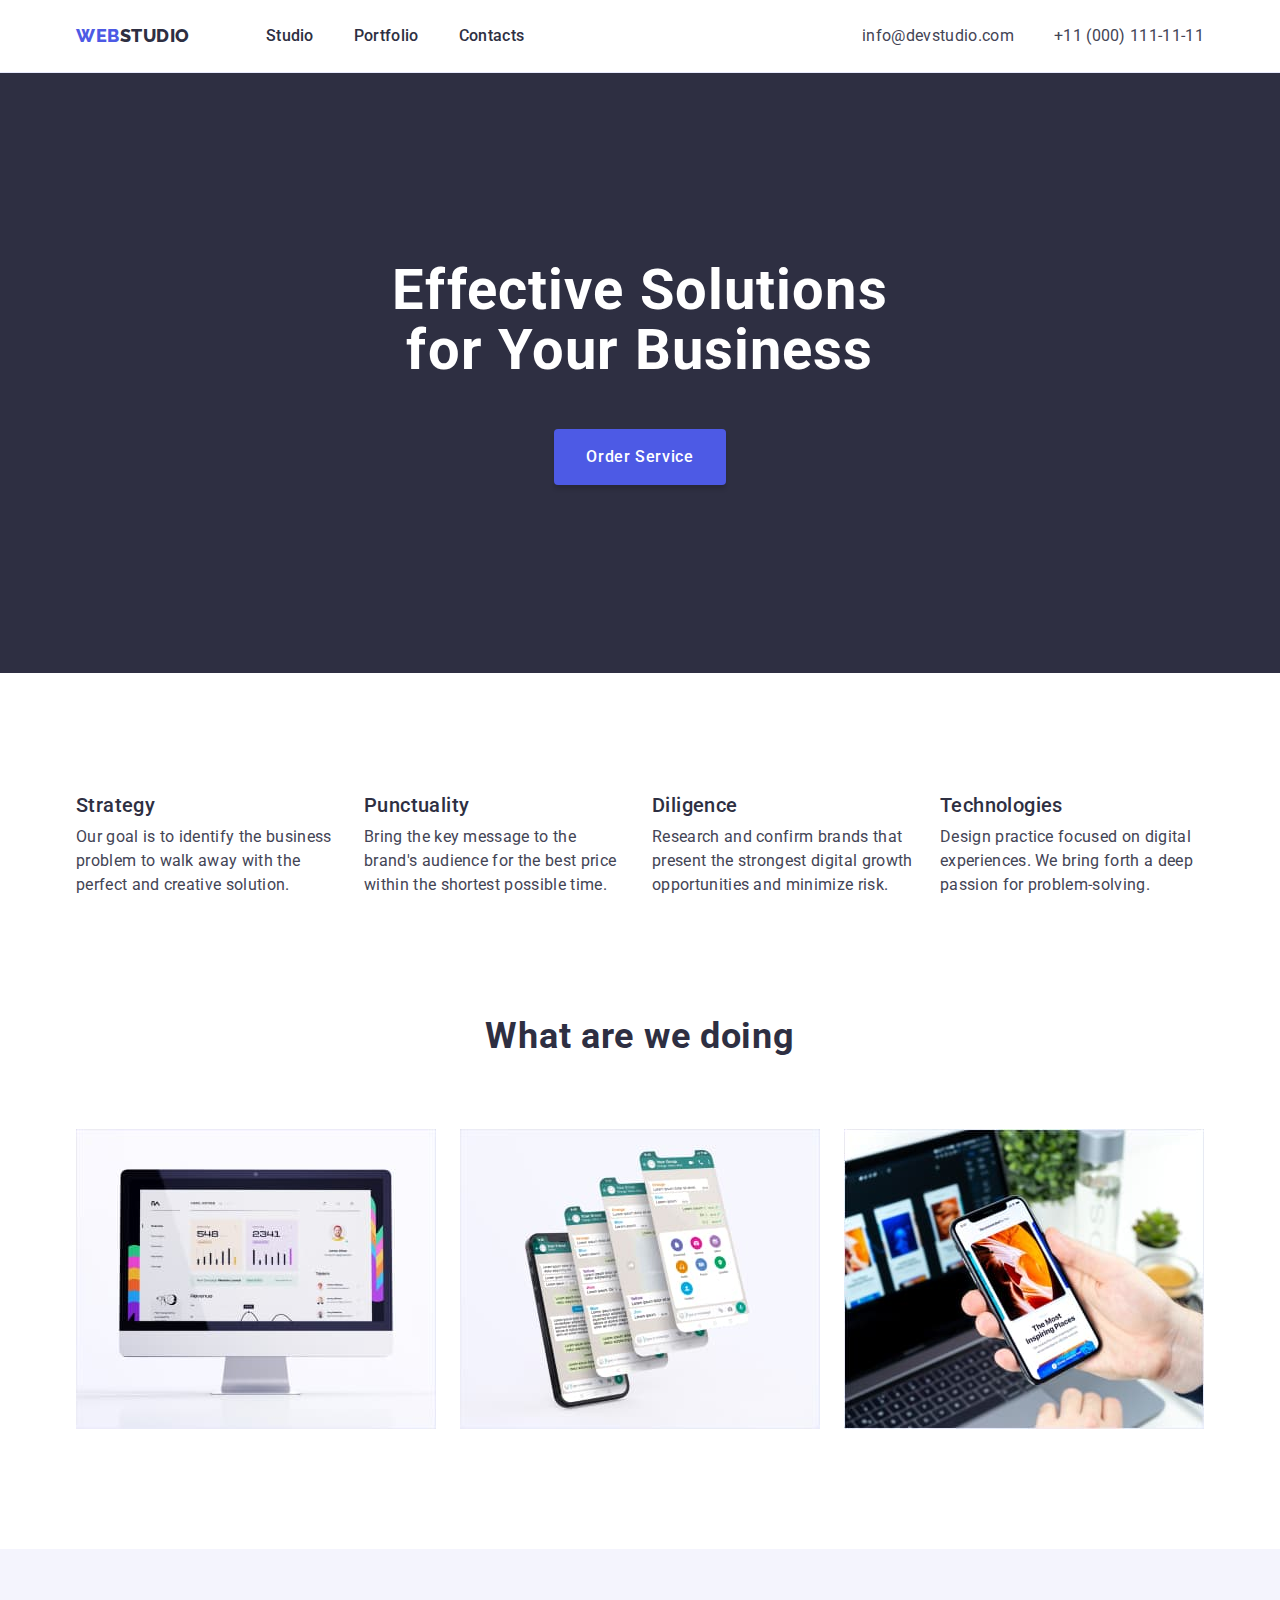
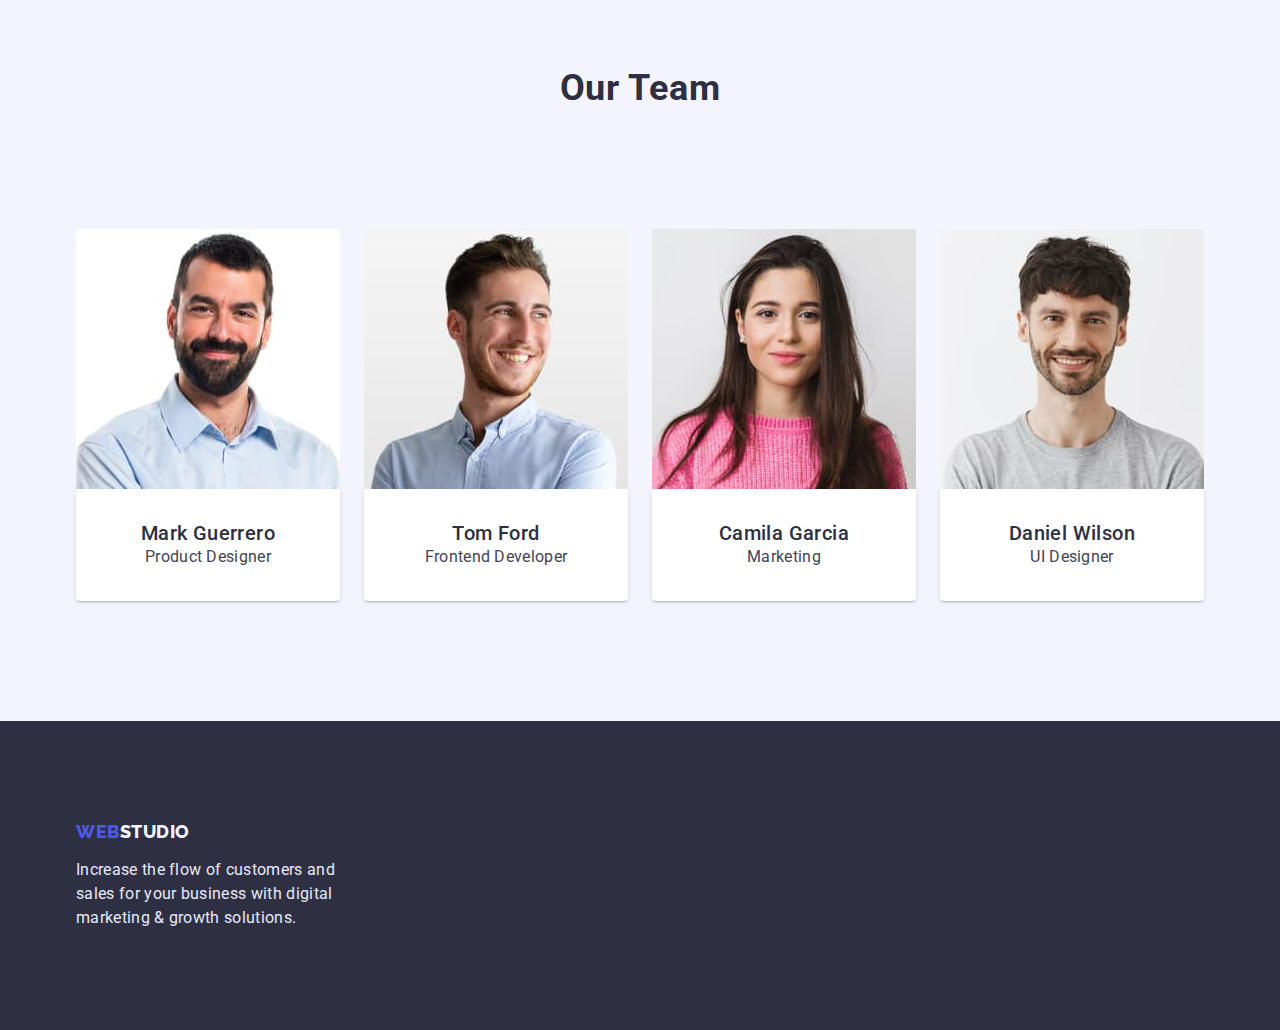
==== index.html @ 43632694 "1" ====
<!DOCTYPE html>
<html lang="en">
  <head>
    <meta charset="UTF-8" />
    <meta http-equiv="X-UA-Compatible" content="IE=edge" />
    <meta name="viewport" content="width=device-width, initial-scale=1.0" />
    <title>Webstudio</title>
    <link rel="preconnect" href="https://fonts.googleapis.com" />
    <link rel="preconnect" href="https://fonts.gstatic.com" crossorigin />
    <link
      href="https://fonts.googleapis.com/css2?family=Raleway:wght@800&family=Roboto:wght@400;500;700&display=swap"
      rel="stylesheet"
    />
    <link
      rel="stylesheet"
      href="https://cdnjs.cloudflare.com/ajax/libs/modern-normalize/1.1.0/modern-normalize.min.css"
    />
    <link rel="stylesheet" href="./css/style.css" />
  </head>
  <body>
    <header class="header">
      <div class="container main-nav">
        <nav class="header-nav">
          <a class="header-logo link" href="./index.html"
            ><span class="header-logo-web">WEB</span
            ><span class="header-logo-studio">STUDIO</span>
          </a>
          <ul class="header-list list">
            <li class="header-item">
              <a href="./index.html" class="header-link link">Studio</a>
            </li>
            <li class="header-item">
              <a href="./portfolio.html" class="header-link link">Portfolio</a>
            </li>
            <li class="header-item">
              <a href="" class="header-link link">Contacts</a>
            </li>
          </ul>
        </nav>

        <address class="header-address">
          <ul class="header-address-list list">
            <li class="header-address-item">
              <a href="mailto:info@devstudio.com" class="header-mail link"
                >info@devstudio.com</a
              >
            </li>
            <li class="header-address-item">
              <a href="tel:+110001111111" class="header-tel link"
                >+11 (000) 111-11-11</a
              >
            </li>
          </ul>
        </address>
      </div>
    </header>

    <main>
      <!-- Hero section -->
      <section class="hero">
        <div class="container">
          <h1 class="hero-title">
            Effective Solutions <br />
            for Your Business
          </h1>
          <button class="hero-btn" type="button">Order Service</button>
        </div>
      </section>
      <!-- /Hero section -->

      <!-- Our advanteges -->
      <section class="our-advanteges">
        <div class="container">
          <h2 class="visually-hidden">Our advanteges</h2>
          <ul class="our-advanteges-list list">
            <li class="our-advanteges-item">
              <h3 class="list-subtitle-our-advanteges">Strategy</h3>
              <p class="list-text-our-advanteges">
                Our goal is to identify the business problem to walk away with
                the perfect and creative solution.
              </p>
            </li>
            <li class="our-advanteges-item">
              <h3 class="list-subtitle-our-advanteges">Punctuality</h3>
              <p class="list-text-our-advanteges">
                Bring the key message to the brand's audience for the best price
                within the shortest possible time.
              </p>
            </li>
            <li class="our-advanteges-item">
              <h3 class="list-subtitle-our-advanteges">Diligence</h3>
              <p class="list-text-our-advanteges">
                Research and confirm brands that present the strongest digital
                growth opportunities and minimize risk.
              </p>
            </li>
            <li class="our-advanteges-item">
              <h3 class="list-subtitle-our-advanteges">Technologies</h3>
              <p class="list-text-our-advanteges">
                Design practice focused on digital experiences. We bring forth a
                deep passion for problem-solving.
              </p>
            </li>
          </ul>
        </div>
      </section>
      <!-- /Our advanteges -->

      <!-- What are we doing -->
      <section class="what-are-we-doing">
        <div class="container">
          <h2 class="subtitle-what-are-we-doing">What are we doing</h2>
          <ul class="list-what-are-we-doing list">
            <li class="item-what-are-we-doing">
              <img
                src="./images/project-1.jpg"
                alt="site"
                width="360"
                height="300"
              />
            </li>
            <li class="item-what-are-we-doing">
              <img
                src="./images/project-2.jpg"
                alt="messenger"
                width="360"
                height="300"
              />
            </li>
            <li class="item-what-are-we-doing">
              <img
                src="./images/project-3.jpg"
                alt="application"
                width="360"
                height="300"
              />
            </li>
          </ul>
        </div>
      </section>
      <!-- /What are we doing -->

      <!-- Team -->
      <section class="team">
        <div class="container">
          <h2 class="subtitle-team">Our Team</h2>
          <ul class="list-team list">
            <li class="item-team">
              <img
                src="./images/mark.jpg"
                alt="member of a team"
                width="264"
                height="260"
              />
              <div class="text-team">
                <h3 class="subtitle-team-list">Mark Guerrero</h3>
                <p class="text-list-team">Product Designer</p>
              </div>
            </li>
            <li class="item-team">
              <img
                src="./images/tom.jpg"
                alt="member of a team"
                width="264"
                height="260"
              />
              <div class="text-team">
                <h3 class="subtitle-team-list">Tom Ford</h3>
                <p class="text-list-team">Frontend Developer</p>
              </div>
            </li>
            <li class="item-team">
              <img
                src="./images/camila.jpg"
                alt="member of a team"
                width="264"
                height="260"
              />
              <div class="text-team">
                <h3 class="subtitle-team-list">Camila Garcia</h3>
                <p class="text-list-team">Marketing</p>
              </div>
            </li>
            <li class="item-team">
              <img
                src="./images/daniel.jpg"
                alt="member of a team"
                width="264"
                height="260"
              />
              <div class="text-team">
                <h3 class="subtitle-team-list">Daniel Wilson</h3>
                <p class="text-list-team">UI Designer</p>
              </div>
            </li>
          </ul>
        </div>
      </section>
      <!-- /Team -->
    </main>

    <footer class="footer">
      <div class="container footer-padding">
        <a class="footer-logo link" href="./index.html"
          ><span class="footer-logo-web">WEB</span
          ><span class="footer-logo-studio">STUDIO</span>
        </a>
        <p class="footer-text">
          Increase the flow of customers and <br />
          sales for your business with digital <br />
          marketing & growth solutions.
        </p>
      </div>
    </footer>
  </body>
</html>
---- css/style.css ----
:root {
  --text-color: #434455;
  --title-nav-text-color: #2e2f42;
  --btn-text-hover-focus: #404bbf;
}

body {
  font-family: 'Roboto', sans-serif;
  background-color: white;
  font-size: 16px;
  color: #2e2f42;
}

.list {
  list-style: none;
  padding: 0;
  margin: 0;
}

.link {
  text-decoration: none;
}
.visually-hidden {
  position: absolute;
  width: 1px;
  height: 1px;
  margin: -1px;
  border: 0;
  padding: 0;
  white-space: nowrap;
  clip-path: inset(100%);
  clip: rect(0 0 0 0);
  overflow: hidden;
}

img {
  display: block;
  width: 100%;
  height: auto;
}

/* Header */

.header {
  border-bottom: 1px solid #e7e9fc;
}

.header-nav {
  display: flex;
  align-items: center;
  margin-right: auto;
}
.container {
  margin-left: auto;
  margin-right: auto;
  width: 1158px;
  padding-left: 15px;
  padding-right: 15px;
}

.main-nav {
  display: flex;
}

h1,
h2,
h3,
h4,
p,
ul {
  margin: 0;
  padding: 0;
}

.header-logo {
  font-family: 'Raleway';
  font-style: normal;
  font-weight: 800;
  font-size: 18px;
  line-height: 1.33;
  letter-spacing: 0.03em;

  padding-top: 24px;
  padding-bottom: 24px;
}
.header-logo-web {
  color: #4d5ae5;
}
.header-logo-studio {
  color: #2e2f42;
}
.header-list {
  display: flex;
  margin-left: 76px;
}
.header-item + .header-item {
  margin-left: 40px;
}

.header-link {
  font-weight: 500;
  font-size: 16px;
  line-height: 1.5;
  letter-spacing: 0.02em;
  color: var(--title-nav-text-color);

  padding-top: 24px;
  padding-bottom: 24px;
  display: block;
}

.header-link:hover,
.header-link:focus {
  color: var(--btn-text-hover-focus);
}

.header-address {
}
.header-address-list {
  display: flex;
}
.header-address-item + .header-address-item {
  margin-left: 40px;
}

.header-tel,
.header-mail {
  font-style: normal;
  font-weight: 400;
  font-size: 16px;
  line-height: 1.5;
  letter-spacing: 0.02em;
  color: var(--text-color);

  padding-top: 24px;
  padding-bottom: 24px;
  display: block;
}
.header-tel:hover,
.header-mail:hover {
  color: var(--btn-text-hover-focus);
}
.header-tel:focus,
.header-mail:focus {
  color: var(--btn-text-hover-focus);
}

/* Hero */
.hero {
  text-align: center;
  background: #2e2f42;
  padding-top: 188px;
  padding-bottom: 188px;
}
.hero-title {
  margin-bottom: 0px;
  margin-top: 0px;
  font-weight: 700;
  font-size: 56px;
  line-height: 1.07;
  letter-spacing: 0.02em;
  color: #ffffff;
}
.hero-btn {
  margin-top: 48px;
  font-family: 'Roboto';
  font-style: normal;
  font-weight: 500;
  font-size: 16px;
  line-height: 1.5;
  letter-spacing: 0.04em;
  color: #ffffff;
  background: #4d5ae5;
  box-shadow: 0px 4px 4px rgba(0, 0, 0, 0.15);
  border-radius: 4px;
  padding: 16px 32px;
  gap: 10px;
  border: transparent;
}
.hero-btn:hover,
.hero-btn:focus {
  background: #404bbf;
  box-shadow: 0px 4px 4px rgba(0, 0, 0, 0.15);
  border-radius: 4px;
}

/* Our advanteges */
.our-advanteges {
  padding-top: 120px;
  padding-bottom: 120px;
}
.our-advanteges-list {
  display: flex;
  gap: 24px;
}
.our-advanteges-item {
  width: 264px;
}

.list-subtitle-our-advanteges {
  font-weight: 500;
  font-size: 20px;
  line-height: 1.2;
  letter-spacing: 0.02em;
  color: var(--title-nav-text-color);
  margin-top: 0px;
  margin-bottom: 8px;
}
.list-text-our-advanteges {
  font-weight: 400;
  font-size: 16px;
  line-height: 1.5;
  letter-spacing: 0.02em;
  color: var(--text-color);
  margin-top: 0px;
  margin-bottom: 0px;
}

/* What are we doing */
.what-are-we-doing {
  padding-bottom: 120px;
}
.subtitle-what-are-we-doing {
  font-weight: 700;
  font-size: 36px;
  line-height: 1.11;
  letter-spacing: 0.02em;
  color: var(--title-nav-text-color);
  margin-bottom: 72px;
  text-align: center;
}
.list-what-are-we-doing {
  display: flex;
  gap: 24px;
}
.item-what-are-we-doing {
}

/* Team */
.team {
  background: #f4f4fd;
  padding-top: 120px;
  padding-bottom: 120px;
}

.subtitle-team {
  text-align: center;
  margin-bottom: 120px;
  font-weight: 700;
  font-size: 36px;
  line-height: 1.11;
  letter-spacing: 0.02em;
  color: var(--title-nav-text-color);
}
.list-team {
  display: flex;
  gap: 24px;
}
.item-team {
  text-align: center;
}
.subtitle-team-list {
  /* padding-top: 32px; */
  /* padding-bottom: 8px; */
  font-weight: 500;
  font-size: 20px;
  line-height: 1.2;
  letter-spacing: 0.02em;
  color: var(--title-nav-text-color);
}
.text-list-team {
  /* padding-bottom: 32px; */
  font-weight: 400;
  font-size: 16px;
  line-height: 1.5;
  letter-spacing: 0.02em;
  color: var(--text-color);
}

.text-team {
  background-color: white;
  padding: 32px 16px;
  box-shadow: 0px 1px 6px rgba(46, 47, 66, 0.08),
    0px 1px 1px rgba(46, 47, 66, 0.16), 0px 2px 1px rgba(46, 47, 66, 0.08);
  border-radius: 0px 0px 4px 4px;
}

/* Footer */
.footer {
  background: #2e2f42;
  padding-top: 100px;
  padding-bottom: 100px;
}

.footer-padding {
}
.footer-logo {
  font-family: 'Raleway';
  font-style: normal;
  font-weight: 800;
  font-size: 18px;
  line-height: 1.17;
  letter-spacing: 0.03em;
}
.footer-logo-web {
  color: #4d5ae5;
}
.footer-logo-studio {
  color: #f4f4fd;
}
.footer-text {
  margin-top: 16px;
  font-weight: 400;
  font-size: 16px;
  line-height: 1.5;
  letter-spacing: 0.02em;
  color: #e7e9fc;
}

/* Portfolio */
.portfolio-title {
}
.portfolio {
  padding-top: 96px;
  padding-bottom: 120px;
}
.portfolio-list {
  display: flex;
  gap: 24px;
  justify-content: center;
  margin-bottom: 72px;
}
.portfolio-item-list {
}
.portfolio-button {
  font-family: inherit;
  background: #f4f4fd;
  font-weight: 500;
  font-size: 16px;
  line-height: 1.5;
  letter-spacing: 0.04em;
  color: #4d5ae5;

  box-sizing: border-box;
  display: flex;
  flex-direction: row;
  justify-content: center;
  align-items: center;
  padding: 12px 24px;
  background: #f4f4fd;
  border: 1px solid #e7e9fc;
  border-radius: 4px;
  flex: none;
  order: 2;
  flex-grow: 0;
}
.portfolio-button:hover,
.portfolio-button:focus {
  background: var(--btn-text-hover-focus);
  font-weight: 500;
  font-size: 16px;
  line-height: 1.5;
  letter-spacing: 0.04em;
  color: #ffffff;

  display: flex;
  flex-direction: row;
  align-items: flex-start;
  padding: 12px 24px;
  box-shadow: 0px 3px 1px rgba(0, 0, 0, 0.1), 0px 2px 1px rgba(0, 0, 0, 0.08),
    0px 2px 2px rgba(0, 0, 0, 0.12);
  border-radius: 4px;
  flex: none;
  order: 0;
  flex-grow: 0;
  border-color: transparent;
}

.portfolio-examples-list {
  display: flex;
  flex-wrap: wrap;
  row-gap: 48px;
  column-gap: 24px;
}
.portfolio-examples-item {
}
.portfolio-item-subtitles {
  font-weight: 500;
  font-size: 20px;
  line-height: 1.2;
  letter-spacing: 0.02em;
  color: var(--title-nav-text-color);

  margin-bottom: 8px;
}
.portfolio-item-text {
  font-weight: 400;
  font-size: 16px;
  line-height: 1.5;
  letter-spacing: 0.02em;
  color: var(--text-color);
}

.portfolio-text {
  background: #ffffff;
  border: 1px solid #e7e9fc;
  padding: 32px 0 32px 10px;
  border-top: none;
}

.portfolio-link {
}
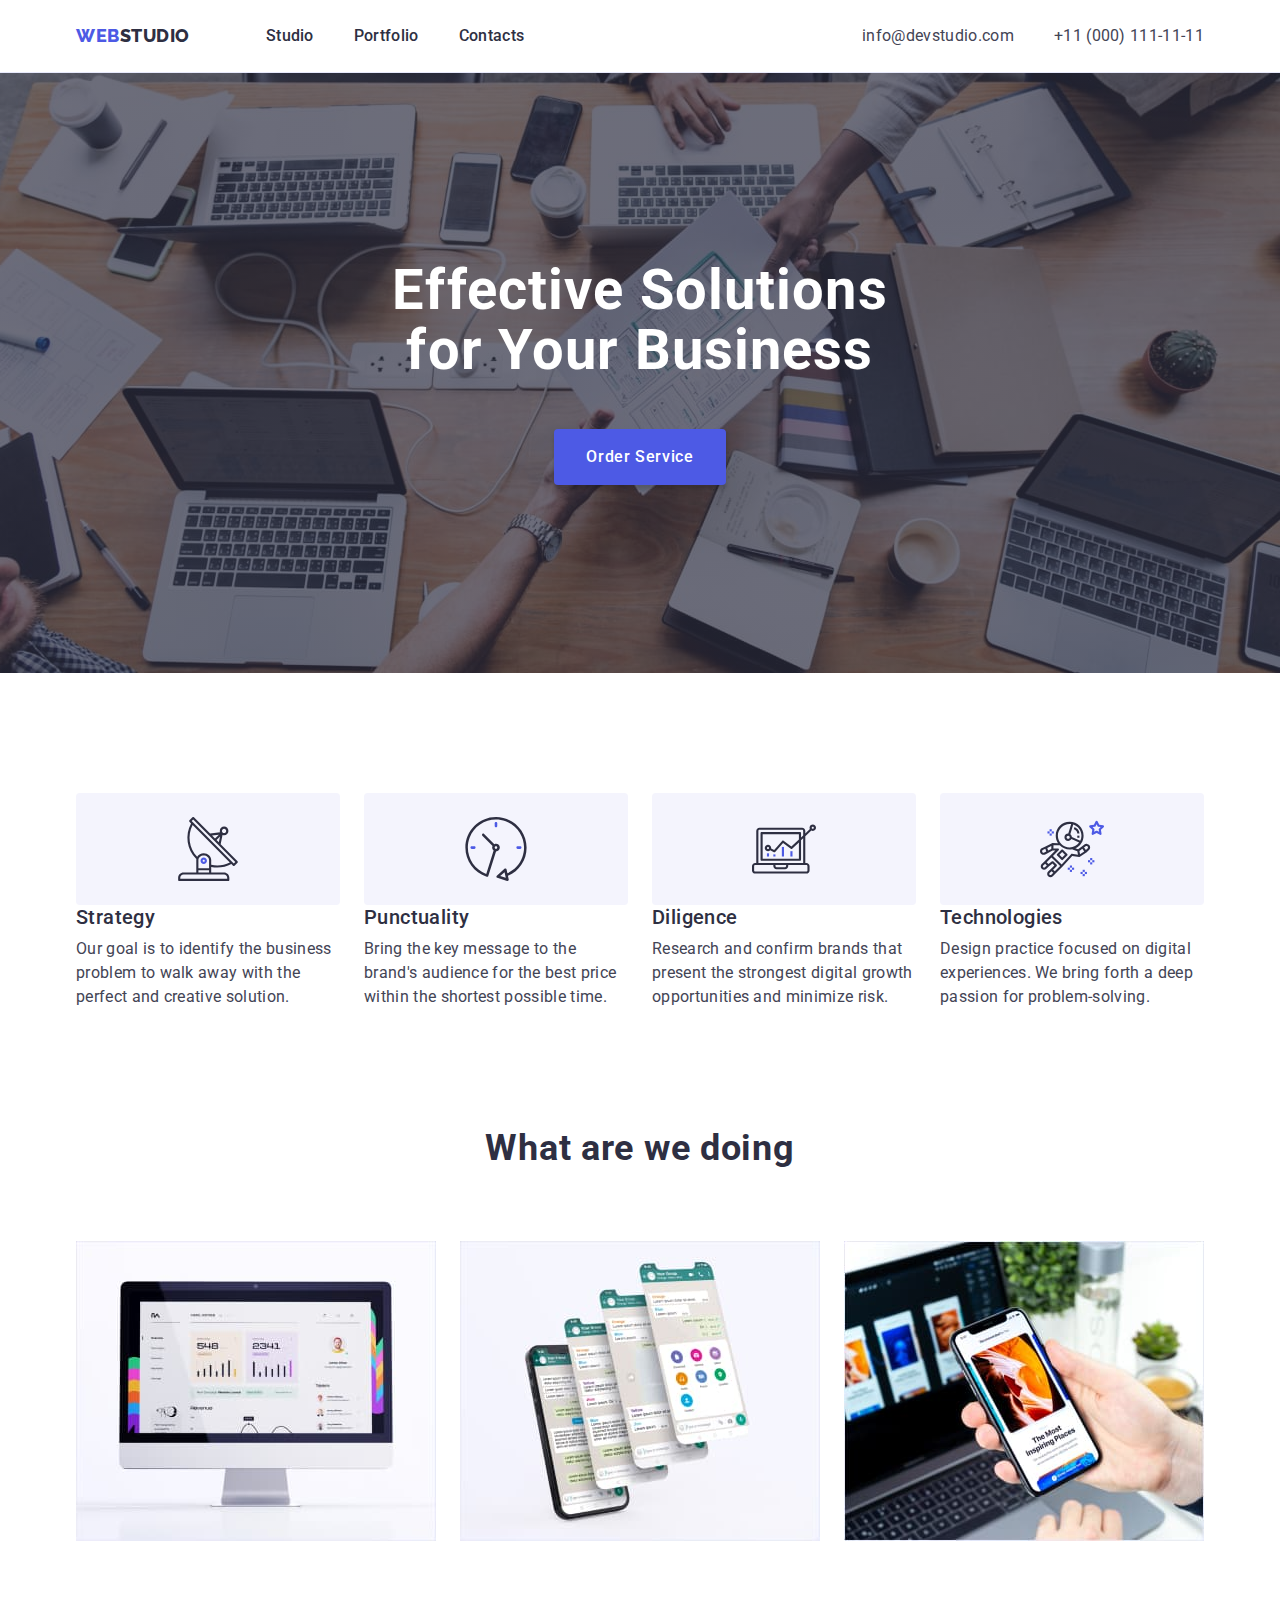
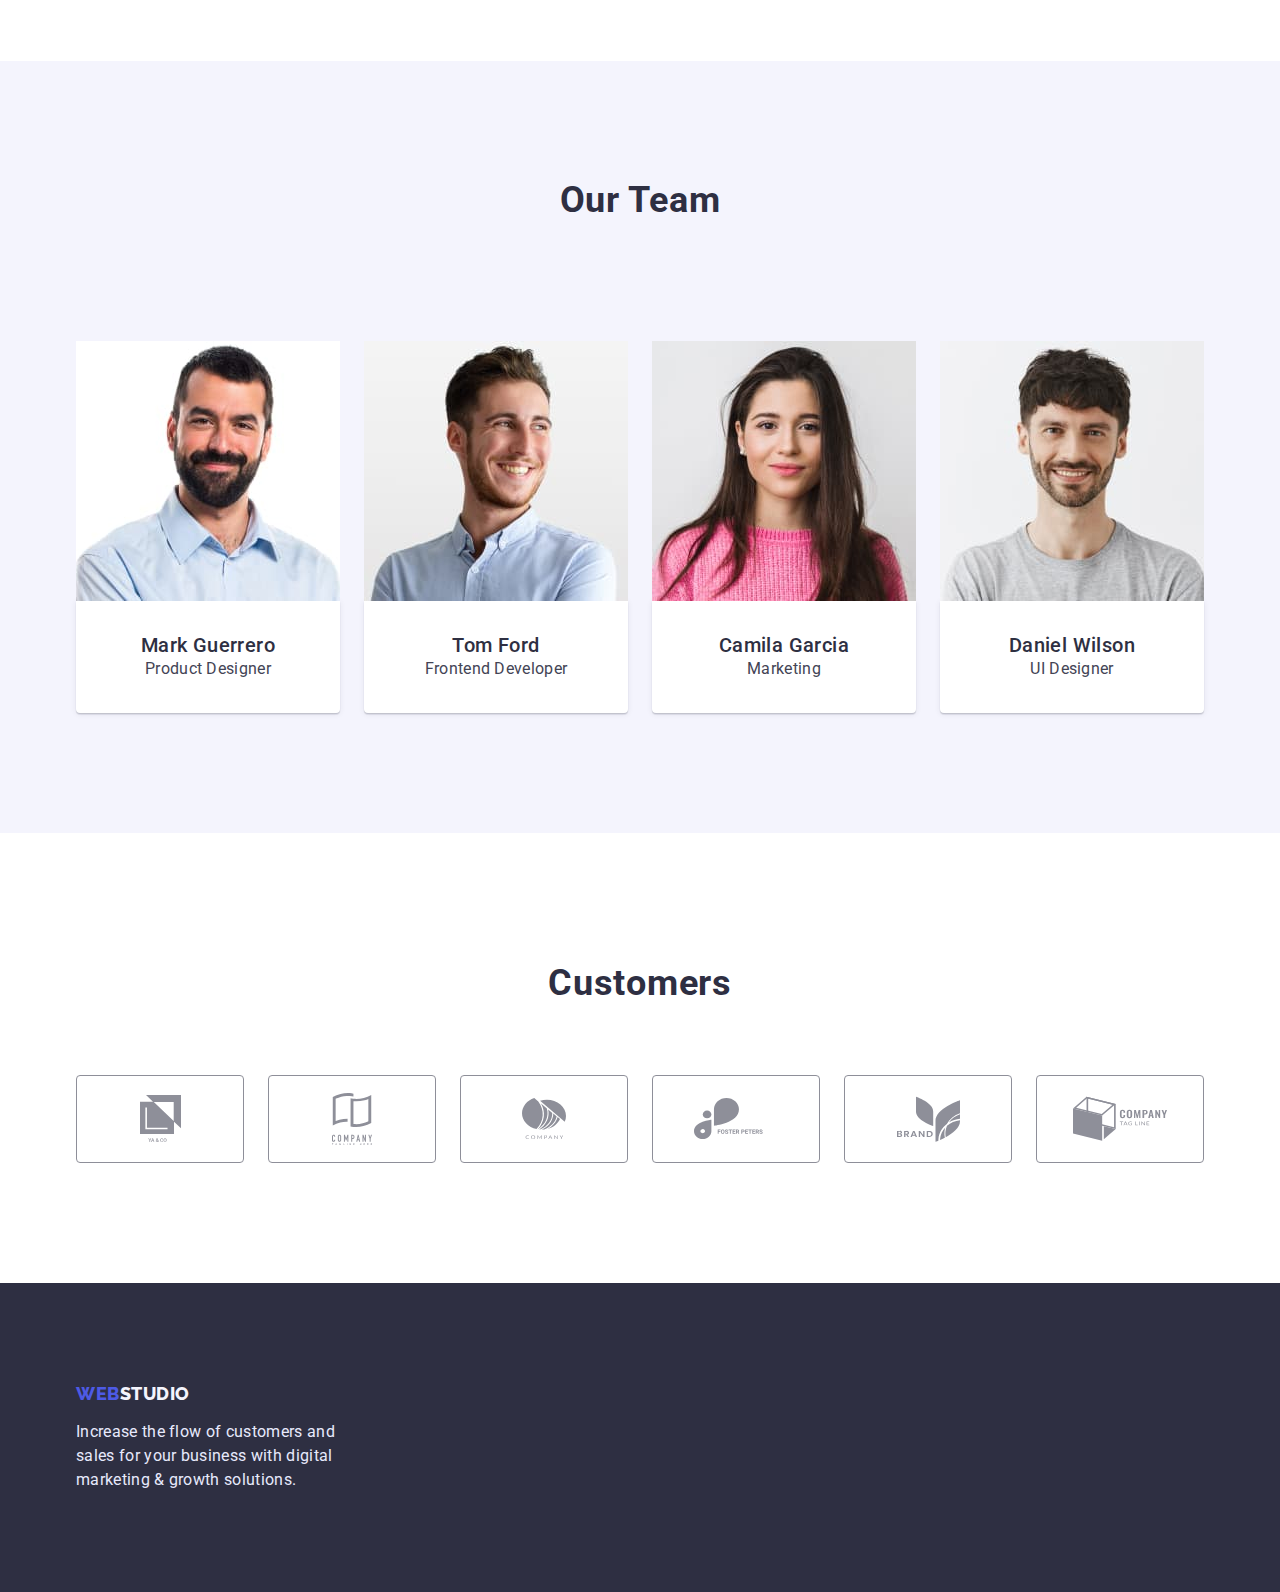
==== commit 0e28ed58: "1" ====
--- a/index.html
+++ b/index.html
@@ -73,28 +73,31 @@
         <div class="container">
           <h2 class="visually-hidden">Our advanteges</h2>
           <ul class="our-advanteges-list list">
-            <li class="our-advanteges-item">
+            <li class="our-advanteges-item strategy-icon">
+              <!-- <svg class="our-advanteges-icon">
+                <use href="./images/icons.svg#antenna"></use>
+              </svg> -->
               <h3 class="list-subtitle-our-advanteges">Strategy</h3>
               <p class="list-text-our-advanteges">
                 Our goal is to identify the business problem to walk away with
                 the perfect and creative solution.
               </p>
             </li>
-            <li class="our-advanteges-item">
+            <li class="our-advanteges-item punctuality-icon">
               <h3 class="list-subtitle-our-advanteges">Punctuality</h3>
               <p class="list-text-our-advanteges">
                 Bring the key message to the brand's audience for the best price
                 within the shortest possible time.
               </p>
             </li>
-            <li class="our-advanteges-item">
+            <li class="our-advanteges-item diligence-icon">
               <h3 class="list-subtitle-our-advanteges">Diligence</h3>
               <p class="list-text-our-advanteges">
                 Research and confirm brands that present the strongest digital
                 growth opportunities and minimize risk.
               </p>
             </li>
-            <li class="our-advanteges-item">
+            <li class="our-advanteges-item technologies-icon">
               <h3 class="list-subtitle-our-advanteges">Technologies</h3>
               <p class="list-text-our-advanteges">
                 Design practice focused on digital experiences. We bring forth a
@@ -156,6 +159,32 @@
                 <h3 class="subtitle-team-list">Mark Guerrero</h3>
                 <p class="text-list-team">Product Designer</p>
               </div>
+              <!-- <ul class="team-social-list list">
+                <li class="team-social-item">
+                  <a class="team-social-link" href=""></a>
+                  <svg class="team-social-icon">
+                    <use href="./images/icons.svg#linkedin"></use>
+                  </svg>
+                </li>
+                <li>
+                  <a href=""></a>
+                  <svg>
+                    <use></use>
+                  </svg>
+                </li>
+                <li>
+                  <a href=""></a>
+                  <svg>
+                    <use></use>
+                  </svg>
+                </li>
+                <li>
+                  <a href=""></a>
+                  <svg>
+                    <use></use>
+                  </svg>
+                </li>
+              </ul> -->
             </li>
             <li class="item-team">
               <img
@@ -197,6 +226,22 @@
         </div>
       </section>
       <!-- /Team -->
+
+      <!-- Customers -->
+      <section class="customers">
+        <div class="container">
+          <h2 class="title-customers">Customers</h2>
+          <ul class="customers-list list">
+            <li class="customers-item client1"></li>
+            <li class="customers-item client2"></li>
+            <li class="customers-item client3"></li>
+            <li class="customers-item client4"></li>
+            <li class="customers-item client5"></li>
+            <li class="customers-item client6"></li>
+          </ul>
+        </div>
+      </section>
+      <!-- /Customers -->
     </main>
 
     <footer class="footer">
--- a/css/style.css
+++ b/css/style.css
@@ -148,10 +148,24 @@
 /* Hero */
 .hero {
   text-align: center;
-  background: #2e2f42;
   padding-top: 188px;
   padding-bottom: 188px;
-}
+
+  background-image: linear-gradient(
+      rgba(46, 47, 66, 0.7),
+      rgba(46, 47, 66, 0.7)
+    ),
+    url('../images/people-office.jpg');
+
+  max-width: 1440px;
+  height: 600px;
+  margin-left: auto;
+  margin-right: auto;
+  background-repeat: no-repeat;
+  background-position: center;
+  background-size: cover;
+}
+
 .hero-title {
   margin-bottom: 0px;
   margin-top: 0px;
@@ -197,6 +211,45 @@
   width: 264px;
 }
 
+/* .our-advanteges-icon {
+  height: 64px;
+  width: 64px;
+} */
+
+.our-advanteges-item::before {
+  display: block;
+  content: '';
+  height: 112px;
+  background: #f4f4fd;
+  border-radius: 4px;
+}
+
+.strategy-icon::before {
+  background-image: url(../images/antenna.svg);
+  background-size: 64px;
+  background-repeat: no-repeat;
+  background-position: center;
+}
+
+.punctuality-icon::before {
+  background-image: url(../images/clock.svg);
+  background-size: 64px;
+  background-repeat: no-repeat;
+  background-position: center;
+}
+.diligence-icon::before {
+  background-image: url(../images/diagram.svg);
+  background-size: 64px;
+  background-repeat: no-repeat;
+  background-position: center;
+}
+.technologies-icon::before {
+  background-image: url(../images/astronaut.svg);
+  background-size: 64px;
+  background-repeat: no-repeat;
+  background-position: center;
+}
+
 .list-subtitle-our-advanteges {
   font-weight: 500;
   font-size: 20px;
@@ -260,8 +313,6 @@
   text-align: center;
 }
 .subtitle-team-list {
-  /* padding-top: 32px; */
-  /* padding-bottom: 8px; */
   font-weight: 500;
   font-size: 20px;
   line-height: 1.2;
@@ -269,7 +320,6 @@
   color: var(--title-nav-text-color);
 }
 .text-list-team {
-  /* padding-bottom: 32px; */
   font-weight: 400;
   font-size: 16px;
   line-height: 1.5;
@@ -283,6 +333,79 @@
   box-shadow: 0px 1px 6px rgba(46, 47, 66, 0.08),
     0px 1px 1px rgba(46, 47, 66, 0.16), 0px 2px 1px rgba(46, 47, 66, 0.08);
   border-radius: 0px 0px 4px 4px;
+}
+
+/* .team-social-list {
+  
+}
+.team-social-item {
+  width: 40px;
+  height: 40px;
+}
+.team-social-link {
+  background-color: #404bbf;
+  display: flex;
+  justify-content: center;
+}
+.team-social-icon {
+} */
+
+/* customers */
+.customers {
+  padding-top: 130px;
+  padding-bottom: 120px;
+}
+.title-customers {
+  font-weight: 700;
+  font-size: 36px;
+  line-height: 40px;
+  text-align: center;
+  letter-spacing: 0.02em;
+  text-transform: capitalize;
+  margin-bottom: 72px;
+}
+.customers-list {
+  display: flex;
+  gap: 24px;
+}
+.customers-item {
+  content: '';
+  display: block;
+  width: 168px;
+  height: 88px;
+  border: 1px solid #8e8f99;
+  border-radius: 4px;
+}
+
+.client1 {
+  background-image: url(../images/group.svg);
+  background-repeat: no-repeat;
+  background-position: center;
+}
+.client2 {
+  background-image: url(../images/group1.svg);
+  background-repeat: no-repeat;
+  background-position: center;
+}
+.client3 {
+  background-image: url(../images/group2.svg);
+  background-repeat: no-repeat;
+  background-position: center;
+}
+.client4 {
+  background-image: url(../images/group3.svg);
+  background-repeat: no-repeat;
+  background-position: center;
+}
+.client5 {
+  background-image: url(../images/group4.svg);
+  background-repeat: no-repeat;
+  background-position: center;
+}
+.client6 {
+  background-image: url(../images/group5.svg);
+  background-repeat: no-repeat;
+  background-position: center;
 }
 
 /* Footer */
@@ -407,6 +530,11 @@
   padding: 32px 0 32px 10px;
   border-top: none;
 }
+.portfolio-examples-item:hover,
+.portfolio-examples-item:focus {
+  box-shadow: 0px 1px 6px rgba(46, 47, 66, 0.08),
+    0px 1px 1px rgba(46, 47, 66, 0.16), 0px 2px 1px rgba(46, 47, 66, 0.08);
+}
 
 .portfolio-link {
 }
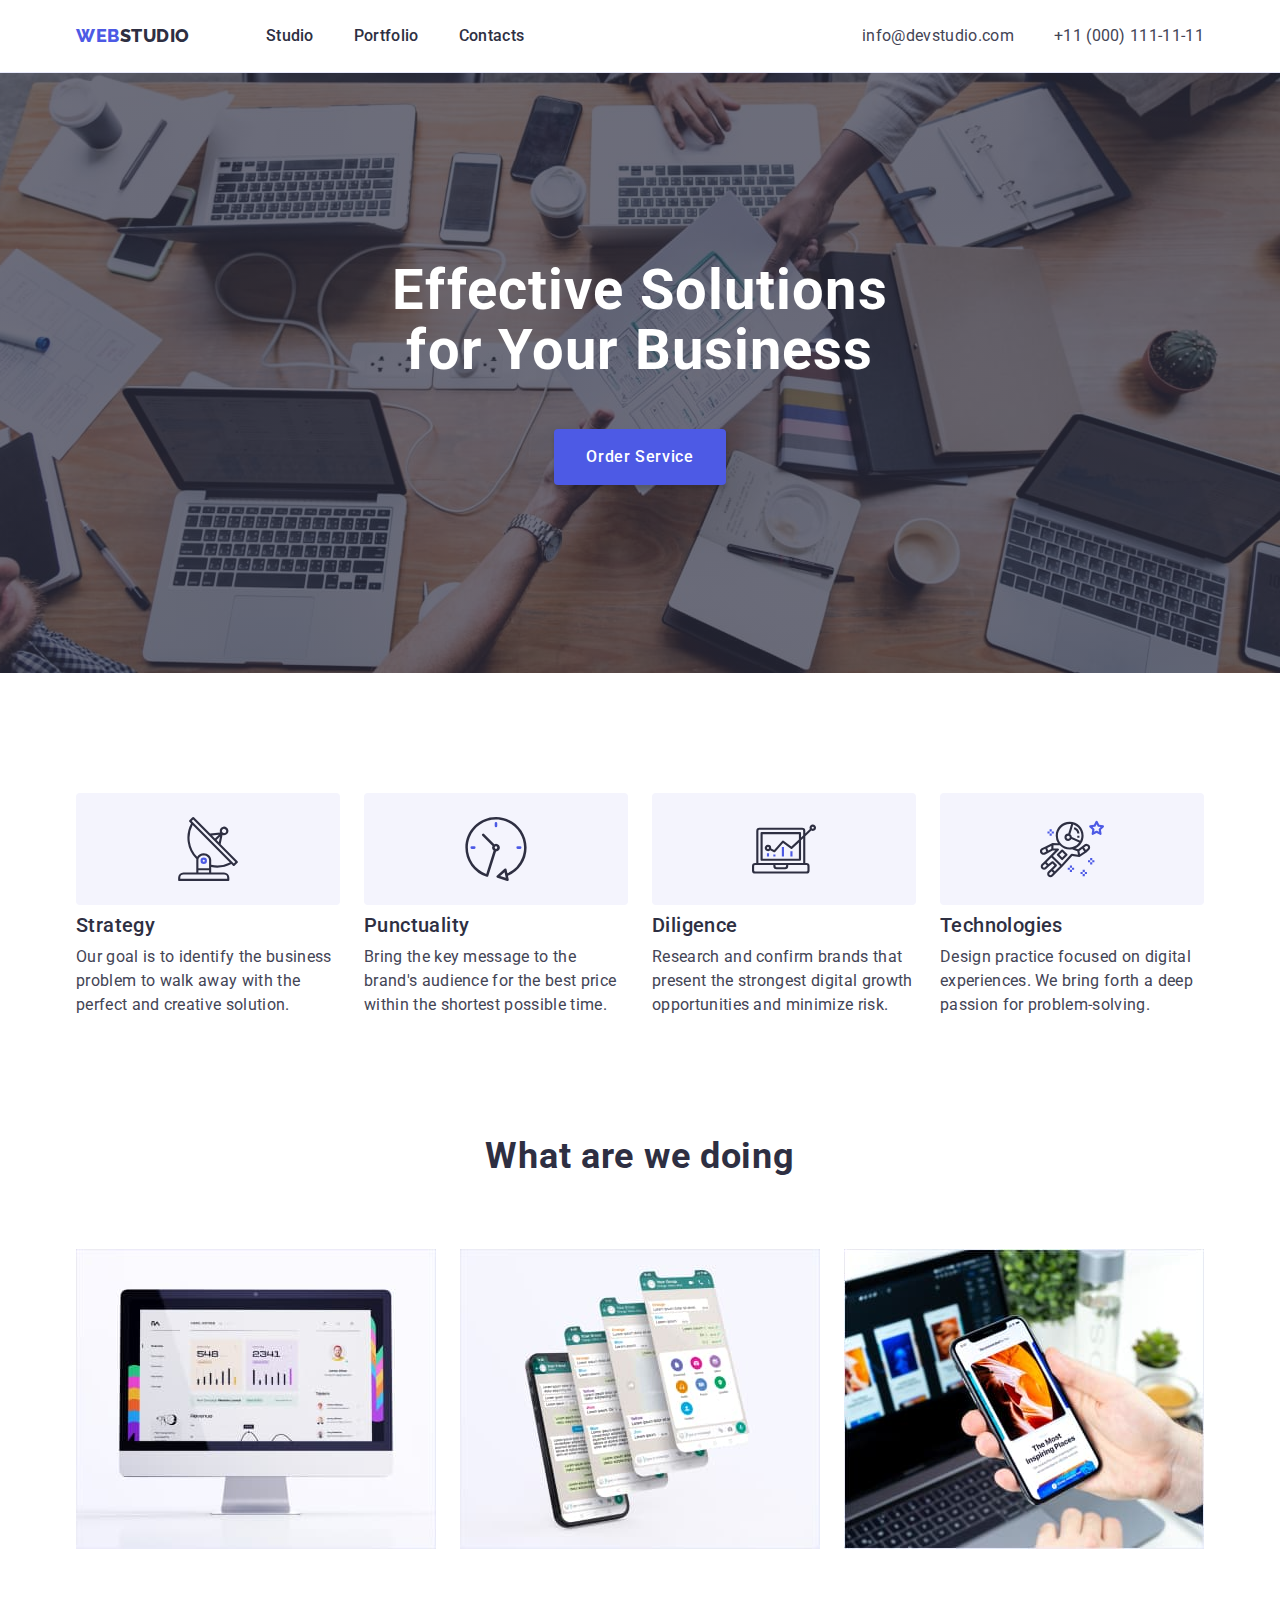
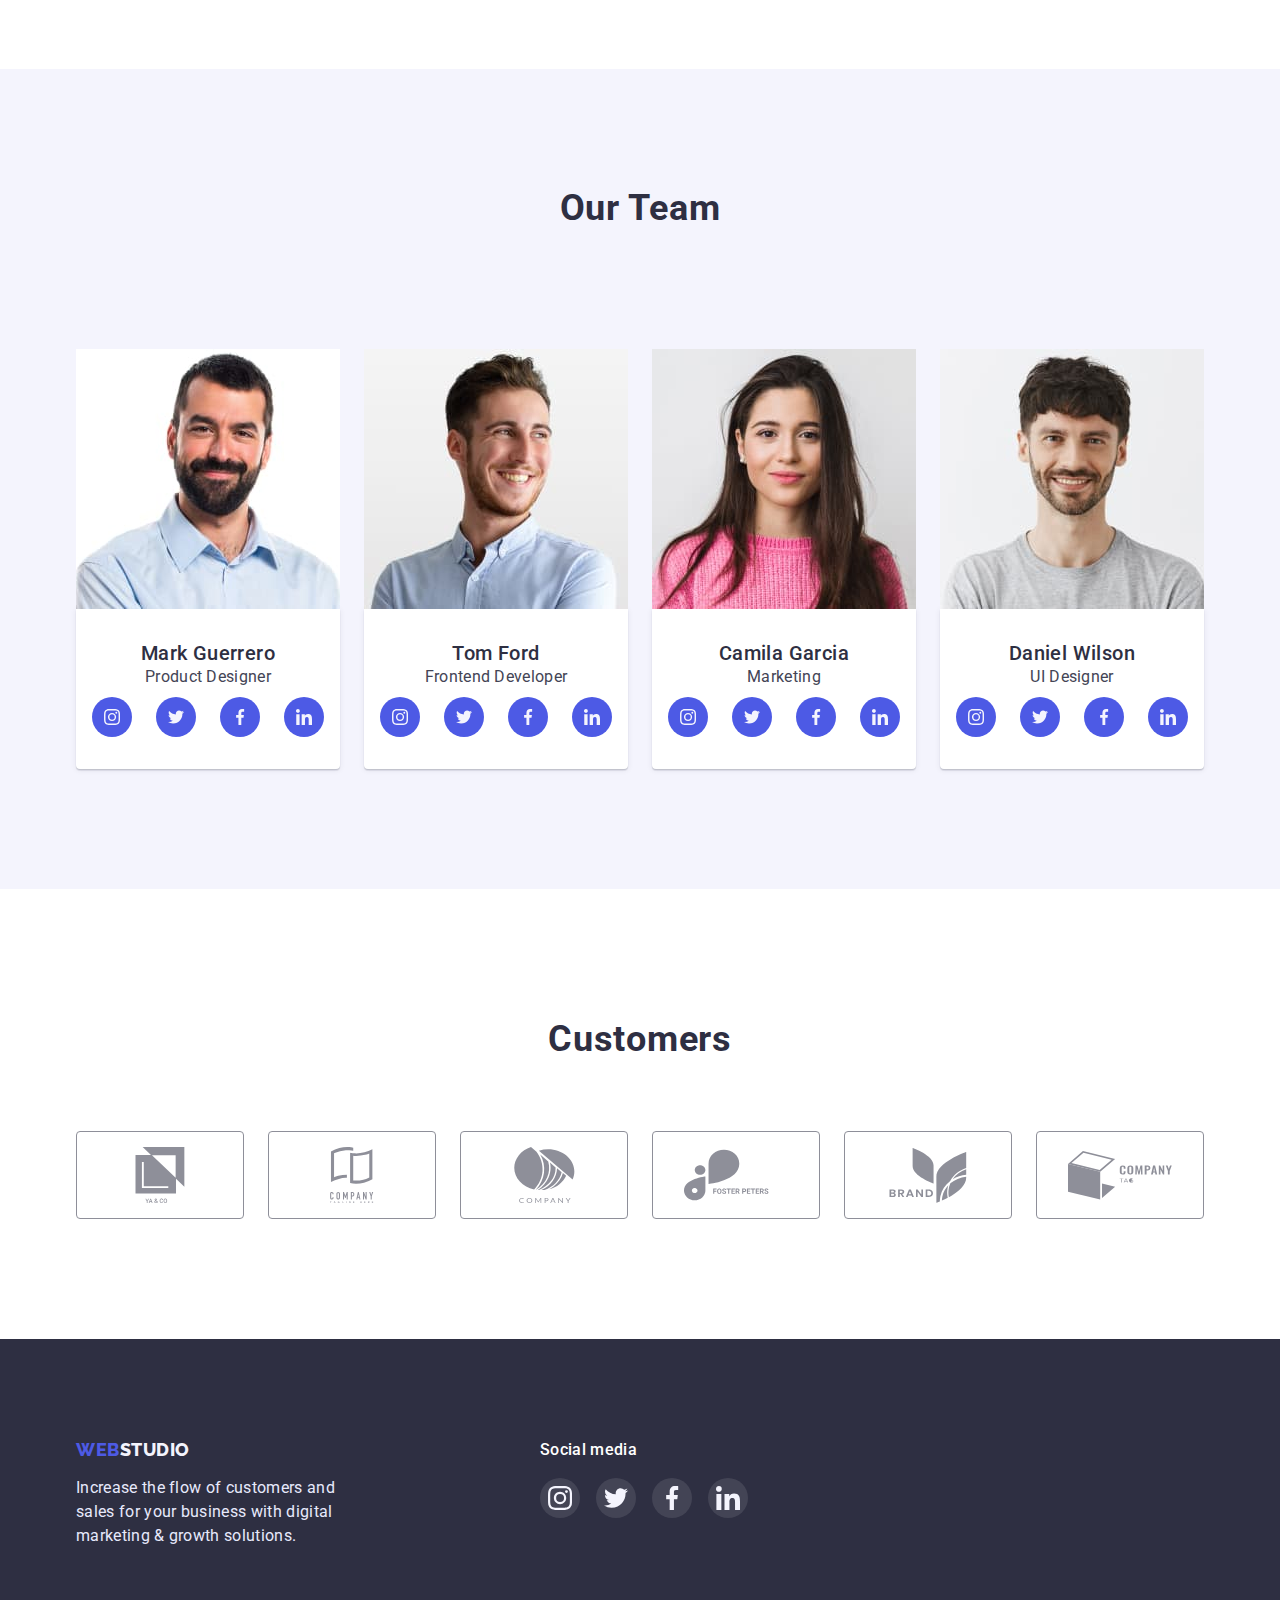
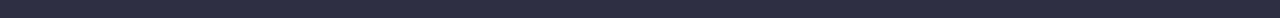
==== commit 948e87a0: "final" ====
--- a/index.html
+++ b/index.html
@@ -74,9 +74,11 @@
           <h2 class="visually-hidden">Our advanteges</h2>
           <ul class="our-advanteges-list list">
             <li class="our-advanteges-item strategy-icon">
-              <!-- <svg class="our-advanteges-icon">
-                <use href="./images/icons.svg#antenna"></use>
-              </svg> -->
+              <div class="our-advanteges-logo">
+                <svg class="our-advantages-icon">
+                  <use href="./images/icons.svg#antenna"></use>
+                </svg>
+              </div>
               <h3 class="list-subtitle-our-advanteges">Strategy</h3>
               <p class="list-text-our-advanteges">
                 Our goal is to identify the business problem to walk away with
@@ -84,6 +86,11 @@
               </p>
             </li>
             <li class="our-advanteges-item punctuality-icon">
+              <div class="our-advanteges-logo">
+                <svg class="our-advantages-icon">
+                  <use href="./images/icons.svg#clock"></use>
+                </svg>
+              </div>
               <h3 class="list-subtitle-our-advanteges">Punctuality</h3>
               <p class="list-text-our-advanteges">
                 Bring the key message to the brand's audience for the best price
@@ -91,6 +98,11 @@
               </p>
             </li>
             <li class="our-advanteges-item diligence-icon">
+              <div class="our-advanteges-logo">
+                <svg class="our-advantages-icon">
+                  <use href="./images/icons.svg#diagram"></use>
+                </svg>
+              </div>
               <h3 class="list-subtitle-our-advanteges">Diligence</h3>
               <p class="list-text-our-advanteges">
                 Research and confirm brands that present the strongest digital
@@ -98,6 +110,11 @@
               </p>
             </li>
             <li class="our-advanteges-item technologies-icon">
+              <div class="our-advanteges-logo">
+                <svg class="our-advantages-icon">
+                  <use href="./images/icons.svg#astronaut"></use>
+                </svg>
+              </div>
               <h3 class="list-subtitle-our-advanteges">Technologies</h3>
               <p class="list-text-our-advanteges">
                 Design practice focused on digital experiences. We bring forth a
@@ -158,33 +175,38 @@
               <div class="text-team">
                 <h3 class="subtitle-team-list">Mark Guerrero</h3>
                 <p class="text-list-team">Product Designer</p>
-              </div>
-              <!-- <ul class="team-social-list list">
-                <li class="team-social-item">
-                  <a class="team-social-link" href=""></a>
-                  <svg class="team-social-icon">
-                    <use href="./images/icons.svg#linkedin"></use>
-                  </svg>
-                </li>
-                <li>
-                  <a href=""></a>
-                  <svg>
-                    <use></use>
-                  </svg>
-                </li>
-                <li>
-                  <a href=""></a>
-                  <svg>
-                    <use></use>
-                  </svg>
-                </li>
-                <li>
-                  <a href=""></a>
-                  <svg>
-                    <use></use>
-                  </svg>
-                </li>
-              </ul> -->
+
+                <ul class="team-social-list list">
+                  <li class="team-social-item">
+                    <a href="" class="team-social-link">
+                      <svg class="team-social-icon">
+                        <use href="./images/icons.svg#instagram"></use>
+                      </svg>
+                    </a>
+                  </li>
+                  <li class="team-social-item">
+                    <a href="" class="team-social-link">
+                      <svg class="team-social-icon">
+                        <use href="./images/icons.svg#twitter"></use>
+                      </svg>
+                    </a>
+                  </li>
+                  <li class="team-social-item">
+                    <a href="" class="team-social-link">
+                      <svg class="team-social-icon">
+                        <use href="./images/icons.svg#facebook"></use>
+                      </svg>
+                    </a>
+                  </li>
+                  <li class="team-social-item">
+                    <a href="" class="team-social-link">
+                      <svg class="team-social-icon">
+                        <use href="./images/icons.svg#linkedin"></use>
+                      </svg>
+                    </a>
+                  </li>
+                </ul>
+              </div>
             </li>
             <li class="item-team">
               <img
@@ -196,6 +218,36 @@
               <div class="text-team">
                 <h3 class="subtitle-team-list">Tom Ford</h3>
                 <p class="text-list-team">Frontend Developer</p>
+                <ul class="team-social-list list">
+                  <li class="team-social-item">
+                    <a href="" class="team-social-link">
+                      <svg class="team-social-icon">
+                        <use href="./images/icons.svg#instagram"></use>
+                      </svg>
+                    </a>
+                  </li>
+                  <li class="team-social-item">
+                    <a href="" class="team-social-link">
+                      <svg class="team-social-icon">
+                        <use href="./images/icons.svg#twitter"></use>
+                      </svg>
+                    </a>
+                  </li>
+                  <li class="team-social-item">
+                    <a href="" class="team-social-link">
+                      <svg class="team-social-icon">
+                        <use href="./images/icons.svg#facebook"></use>
+                      </svg>
+                    </a>
+                  </li>
+                  <li class="team-social-item">
+                    <a href="" class="team-social-link">
+                      <svg class="team-social-icon">
+                        <use href="./images/icons.svg#linkedin"></use>
+                      </svg>
+                    </a>
+                  </li>
+                </ul>
               </div>
             </li>
             <li class="item-team">
@@ -208,6 +260,36 @@
               <div class="text-team">
                 <h3 class="subtitle-team-list">Camila Garcia</h3>
                 <p class="text-list-team">Marketing</p>
+                <ul class="team-social-list list">
+                  <li class="team-social-item">
+                    <a href="" class="team-social-link">
+                      <svg class="team-social-icon">
+                        <use href="./images/icons.svg#instagram"></use>
+                      </svg>
+                    </a>
+                  </li>
+                  <li class="team-social-item">
+                    <a href="" class="team-social-link">
+                      <svg class="team-social-icon">
+                        <use href="./images/icons.svg#twitter"></use>
+                      </svg>
+                    </a>
+                  </li>
+                  <li class="team-social-item">
+                    <a href="" class="team-social-link">
+                      <svg class="team-social-icon">
+                        <use href="./images/icons.svg#facebook"></use>
+                      </svg>
+                    </a>
+                  </li>
+                  <li class="team-social-item">
+                    <a href="" class="team-social-link">
+                      <svg class="team-social-icon">
+                        <use href="./images/icons.svg#linkedin"></use>
+                      </svg>
+                    </a>
+                  </li>
+                </ul>
               </div>
             </li>
             <li class="item-team">
@@ -220,6 +302,36 @@
               <div class="text-team">
                 <h3 class="subtitle-team-list">Daniel Wilson</h3>
                 <p class="text-list-team">UI Designer</p>
+                <ul class="team-social-list list">
+                  <li class="team-social-item">
+                    <a href="" class="team-social-link">
+                      <svg class="team-social-icon">
+                        <use href="./images/icons.svg#instagram"></use>
+                      </svg>
+                    </a>
+                  </li>
+                  <li class="team-social-item">
+                    <a href="" class="team-social-link">
+                      <svg class="team-social-icon">
+                        <use href="./images/icons.svg#twitter"></use>
+                      </svg>
+                    </a>
+                  </li>
+                  <li class="team-social-item">
+                    <a href="" class="team-social-link">
+                      <svg class="team-social-icon">
+                        <use href="./images/icons.svg#facebook"></use>
+                      </svg>
+                    </a>
+                  </li>
+                  <li class="team-social-item">
+                    <a href="" class="team-social-link">
+                      <svg class="team-social-icon">
+                        <use href="./images/icons.svg#linkedin"></use>
+                      </svg>
+                    </a>
+                  </li>
+                </ul>
               </div>
             </li>
           </ul>
@@ -232,12 +344,48 @@
         <div class="container">
           <h2 class="title-customers">Customers</h2>
           <ul class="customers-list list">
-            <li class="customers-item client1"></li>
-            <li class="customers-item client2"></li>
-            <li class="customers-item client3"></li>
-            <li class="customers-item client4"></li>
-            <li class="customers-item client5"></li>
-            <li class="customers-item client6"></li>
+            <li class="customers-item">
+              <a href="" class="customers-link">
+                <svg class="customers-icon">
+                  <use href="./images/icons.svg#group"></use>
+                </svg>
+              </a>
+            </li>
+            <li class="customers-item">
+              <a href="" class="customers-link">
+                <svg class="customers-icon">
+                  <use href="./images/icons.svg#group1"></use>
+                </svg>
+              </a>
+            </li>
+            <li class="customers-item">
+              <a href="" class="customers-link">
+                <svg class="customers-icon">
+                  <use href="./images/icons.svg#group2"></use>
+                </svg>
+              </a>
+            </li>
+            <li class="customers-item">
+              <a href="" class="customers-link">
+                <svg class="customers-icon">
+                  <use href="./images/icons.svg#group3"></use>
+                </svg>
+              </a>
+            </li>
+            <li class="customers-item">
+              <a href="" class="customers-link">
+                <svg class="customers-icon">
+                  <use href="./images/icons.svg#group4"></use>
+                </svg>
+              </a>
+            </li>
+            <li class="customers-item">
+              <a href="" class="customers-link">
+                <svg class="customers-icon">
+                  <use href="./images/icons.svg#group5"></use>
+                </svg>
+              </a>
+            </li>
           </ul>
         </div>
       </section>
@@ -245,7 +393,7 @@
     </main>
 
     <footer class="footer">
-      <div class="container footer-padding">
+      <div class="footer-first container">
         <a class="footer-logo link" href="./index.html"
           ><span class="footer-logo-web">WEB</span
           ><span class="footer-logo-studio">STUDIO</span>
@@ -256,6 +404,39 @@
           marketing & growth solutions.
         </p>
       </div>
+      <div class="social-footer">
+        <p class="social-footer-text">Social media</p>
+        <ul class="social-footer-list list">
+          <li class="social-footer-item">
+            <a href="" class="social-footer-link">
+              <svg class="social-footer-icon">
+                <use href="./images/icons.svg#instagram"></use>
+              </svg>
+            </a>
+          </li>
+          <li class="social-footer-item">
+            <a href="" class="social-footer-link">
+              <svg class="social-footer-icon">
+                <use href="./images/icons.svg#twitter"></use>
+              </svg>
+            </a>
+          </li>
+          <li class="social-footer-item">
+            <a href="" class="social-footer-link">
+              <svg class="social-footer-icon">
+                <use href="./images/icons.svg#facebook"></use>
+              </svg>
+            </a>
+          </li>
+          <li class="social-footer-item">
+            <a href="" class="social-footer-link">
+              <svg class="social-footer-icon">
+                <use href="./images/icons.svg#linkedin"></use>
+              </svg>
+            </a>
+          </li>
+        </ul>
+      </div>
     </footer>
   </body>
 </html>
--- a/css/style.css
+++ b/css/style.css
@@ -2,6 +2,7 @@
   --text-color: #434455;
   --title-nav-text-color: #2e2f42;
   --btn-text-hover-focus: #404bbf;
+  --btn-text-normal: #4d5ae5;
 }
 
 body {
@@ -184,7 +185,7 @@
   line-height: 1.5;
   letter-spacing: 0.04em;
   color: #ffffff;
-  background: #4d5ae5;
+  background: var(--btn-text-normal);
   box-shadow: 0px 4px 4px rgba(0, 0, 0, 0.15);
   border-radius: 4px;
   padding: 16px 32px;
@@ -193,7 +194,7 @@
 }
 .hero-btn:hover,
 .hero-btn:focus {
-  background: #404bbf;
+  background: var(--btn-text-hover-focus);
   box-shadow: 0px 4px 4px rgba(0, 0, 0, 0.15);
   border-radius: 4px;
 }
@@ -211,43 +212,18 @@
   width: 264px;
 }
 
-/* .our-advanteges-icon {
-  height: 64px;
-  width: 64px;
-} */
-
-.our-advanteges-item::before {
-  display: block;
-  content: '';
+.our-advanteges-logo {
+  width: 264px;
   height: 112px;
   background: #f4f4fd;
   border-radius: 4px;
-}
-
-.strategy-icon::before {
-  background-image: url(../images/antenna.svg);
-  background-size: 64px;
-  background-repeat: no-repeat;
-  background-position: center;
-}
-
-.punctuality-icon::before {
-  background-image: url(../images/clock.svg);
-  background-size: 64px;
-  background-repeat: no-repeat;
-  background-position: center;
-}
-.diligence-icon::before {
-  background-image: url(../images/diagram.svg);
-  background-size: 64px;
-  background-repeat: no-repeat;
-  background-position: center;
-}
-.technologies-icon::before {
-  background-image: url(../images/astronaut.svg);
-  background-size: 64px;
-  background-repeat: no-repeat;
-  background-position: center;
+  display: flex;
+  align-items: center;
+  justify-content: center;
+}
+.our-advantages-icon {
+  width: 64px;
+  height: 64px;
 }
 
 .list-subtitle-our-advanteges {
@@ -256,7 +232,7 @@
   line-height: 1.2;
   letter-spacing: 0.02em;
   color: var(--title-nav-text-color);
-  margin-top: 0px;
+  margin-top: 8px;
   margin-bottom: 8px;
 }
 .list-text-our-advanteges {
@@ -325,6 +301,7 @@
   line-height: 1.5;
   letter-spacing: 0.02em;
   color: var(--text-color);
+  margin-bottom: 8px;
 }
 
 .text-team {
@@ -335,20 +312,34 @@
   border-radius: 0px 0px 4px 4px;
 }
 
-/* .team-social-list {
-  
+.team-social-list {
+  display: flex;
+  justify-content: center;
+  align-items: center;
+  gap: 24px;
 }
 .team-social-item {
   width: 40px;
   height: 40px;
 }
 .team-social-link {
-  background-color: #404bbf;
-  display: flex;
-  justify-content: center;
-}
+  display: flex;
+  justify-content: center;
+  align-items: center;
+  width: 100%;
+  height: 100%;
+  border-radius: 50%;
+  background-color: var(--btn-text-normal);
+}
+
+.team-social-link:hover {
+  background-color: var(--btn-text-hover-focus);
+}
+
 .team-social-icon {
-} */
+  width: 16px;
+  height: 16px;
+}
 
 /* customers */
 .customers {
@@ -368,44 +359,34 @@
   display: flex;
   gap: 24px;
 }
+
 .customers-item {
-  content: '';
-  display: block;
+  /* display: block; */
   width: 168px;
   height: 88px;
+}
+
+.customers-link {
+  display: flex;
+  justify-content: center;
+  align-items: center;
+  width: 100%;
+  height: 100%;
   border: 1px solid #8e8f99;
   border-radius: 4px;
 }
-
-.client1 {
-  background-image: url(../images/group.svg);
-  background-repeat: no-repeat;
-  background-position: center;
-}
-.client2 {
-  background-image: url(../images/group1.svg);
-  background-repeat: no-repeat;
-  background-position: center;
-}
-.client3 {
-  background-image: url(../images/group2.svg);
-  background-repeat: no-repeat;
-  background-position: center;
-}
-.client4 {
-  background-image: url(../images/group3.svg);
-  background-repeat: no-repeat;
-  background-position: center;
-}
-.client5 {
-  background-image: url(../images/group4.svg);
-  background-repeat: no-repeat;
-  background-position: center;
-}
-.client6 {
-  background-image: url(../images/group5.svg);
-  background-repeat: no-repeat;
-  background-position: center;
+.customers-icon {
+  width: 104px;
+  height: 56px;
+  fill: #8e8f99;
+}
+
+.customers-icon:hover,
+.customers-icon:focus,
+.customers-link:hover,
+.customers-link:focus {
+  fill: var(--btn-text-hover-focus);
+  border-color: var(--btn-text-hover-focus);
 }
 
 /* Footer */
@@ -413,10 +394,14 @@
   background: #2e2f42;
   padding-top: 100px;
   padding-bottom: 100px;
-}
-
-.footer-padding {
-}
+  max-width: 1440px;
+  margin-left: auto;
+  margin-right: auto;
+  background-position: center;
+}
+.footer-first {
+}
+
 .footer-logo {
   font-family: 'Raleway';
   font-style: normal;
@@ -438,6 +423,48 @@
   line-height: 1.5;
   letter-spacing: 0.02em;
   color: #e7e9fc;
+}
+
+.social-footer {
+  margin-left: 540px;
+  margin-top: -110px;
+}
+
+.social-footer-text {
+  font-weight: 500;
+  font-size: 16px;
+  line-height: 24px;
+  letter-spacing: 0.02em;
+  color: #ffffff;
+  margin-bottom: 16px;
+}
+
+.social-footer-list {
+  display: flex;
+  gap: 16px;
+}
+.social-footer-item {
+  width: 40px;
+  height: 40px;
+}
+.social-footer-link {
+  display: flex;
+  justify-content: center;
+  align-items: center;
+  width: 100%;
+  height: 100%;
+  border-radius: 50%;
+  background-color: rgba(255, 255, 255, 0.1);
+}
+
+.social-footer-link:hover,
+.social-footer-link:focus {
+  background-color: #31d0aa;
+}
+
+.social-footer-icon {
+  width: 24px;
+  height: 24px;
 }
 
 /* Portfolio */
